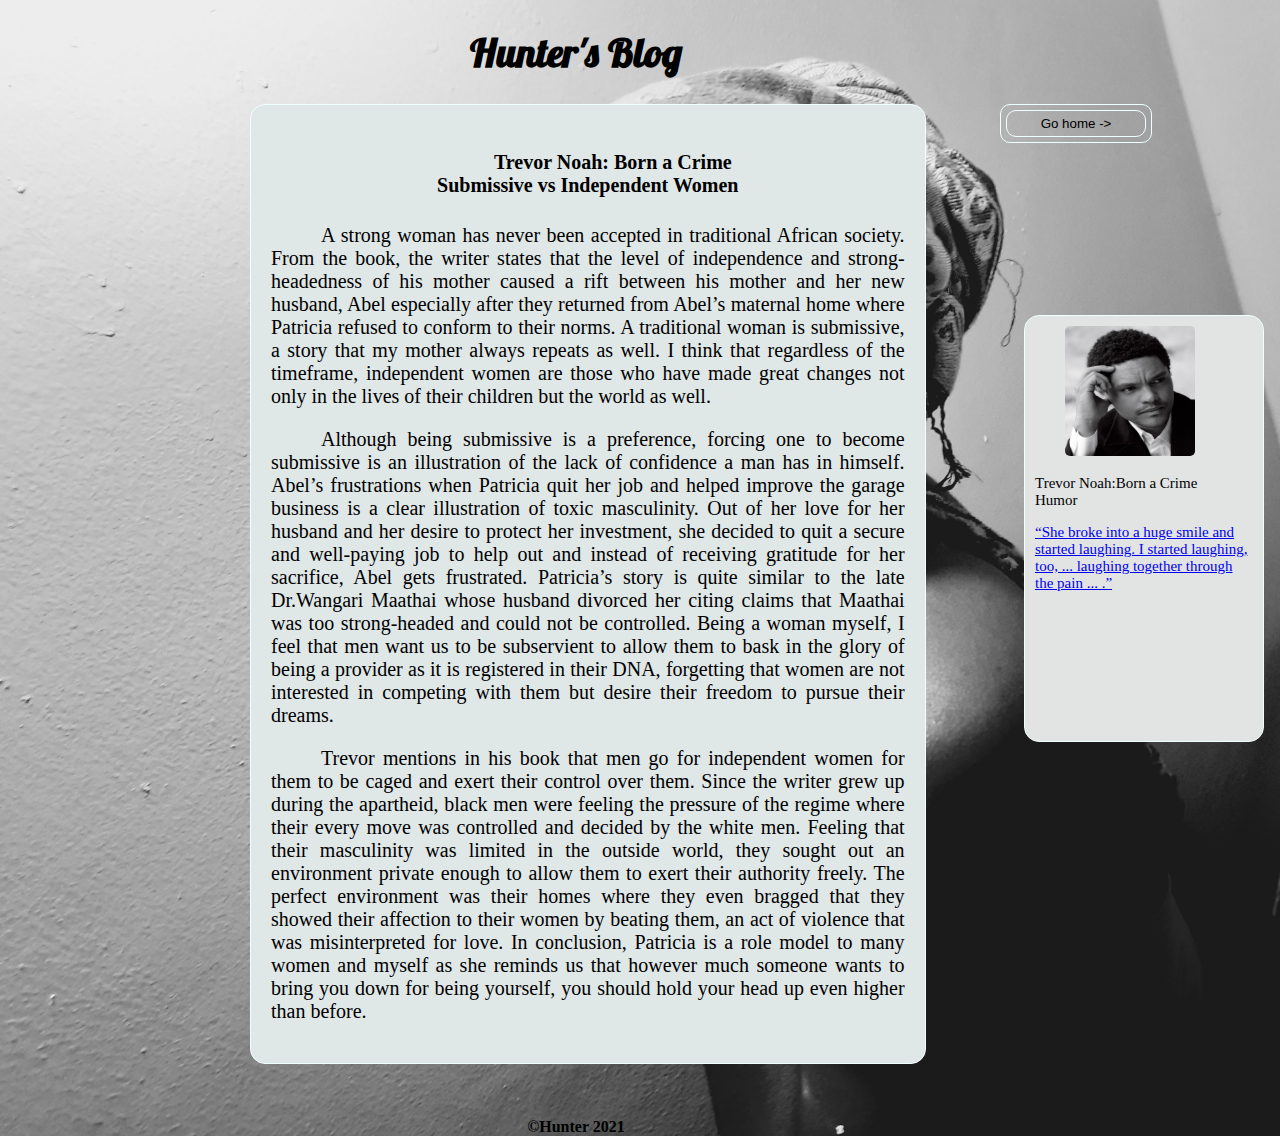
==== opinion.html @ 3d58e00a "personal website" ====
<!DOCTYPE html>
<html>
<head>
<title>Personal Project</title>
<meta name= "viewport" content="width=device-width,
initial-scale =1.0">
<link rel="stylesheet" href="style.css">
<link href="https://fonts.googleapis.com/css2?family=Lobster&display=swap" rel="stylesheet">
</head>
<body class = "blogpic">
    <div id = "text">
        <h1><span>Hunter's Blog</span></h1>
        
    </div>
    <div id="homelink">
    <a href="index.html"><input type="button" value="Go home ->" id= "homelink"></a>
    </div>
    <div class= "blogpost1">
        <h4>Trevor Noah: Born a Crime <br>
            Submissive vs Independent Women</h4>
        <p>
            A strong woman has never been accepted in traditional African society.
             From the book, the writer states that the level of independence and strong-headedness of his mother caused a rift between his mother and her new husband,
              Abel especially after they returned from Abel’s maternal home where Patricia refused to conform to their norms. 
              A traditional woman is submissive, a story that my mother always repeats as well.
               I think that regardless of the timeframe, independent women are those who have made great changes not only in the lives of their children but the world as well. 
               </p>
               <p>
Although being submissive is a preference, forcing one to become submissive is an illustration of the lack of confidence a man has in himself. 
Abel’s frustrations when Patricia quit her job and helped improve the garage business is a clear illustration of toxic masculinity. 
Out of her love for her husband and her desire to protect her investment, she decided to quit a secure and well-paying job to help out and instead of receiving gratitude for her sacrifice, Abel gets frustrated. 
Patricia’s story is quite similar to the late Dr.Wangari Maathai whose husband divorced her citing claims that Maathai was too strong-headed and could not be controlled.
Being a woman myself, I feel that men want us to be subservient to allow them to bask in the glory of being a provider as it is registered in their DNA,
 forgetting that women are not interested in competing with them but desire their freedom to pursue their dreams. </p>
 <p>
Trevor mentions in his book that men go for independent women for them to be caged and exert their control over them.
 Since the writer grew up during the apartheid, black men were feeling the pressure of the regime where their every move was controlled and decided by the white men. 
 Feeling that their masculinity was limited in the outside world, they sought out an environment private enough to allow them to exert their authority freely. 
 The perfect environment was their homes where they even bragged that they showed their affection to their women by beating them, an act of violence that was misinterpreted for love.
In conclusion, Patricia is a role model to many women and myself as she reminds us that however much someone wants to bring you down for being yourself, you should hold your head up even higher than before. 


        </p>
        

    </div>
    <div id="preview">
        <img src="potrait.jpeg">
        <p>
        Trevor Noah:Born a Crime<br>
        Humor<br>
        </p>
        <a href="opinion2.html">
            “She broke into a huge smile and started laughing. I started laughing, too, 
            ... laughing together through the pain ... .” 
        </a>
        

    </div>














</body>

<br>
<br>
<br>
<footer id = "end">  
    &copy;Hunter 2021
</footer> 














</html>
---- style.css ----
.main-content{
    background-image:url("mesmile.jpg");
    background-repeat: no-repeat;
    background-size: cover;
    
}

.navbar{
    height:40px;
    width: 100%;
    border: 1px groove #F0FFFF;
    background-color: white;
    border-radius: 5px; 
    margin: -5px; 
    /* position: fixed; */
        }
    li {
       float:right;
list-style-type:none;
}

li a {
display: block;
color: rgb(5, 5, 5);
text-align: center;
padding: 0px 20px;
text-decoration: none;
font-size: larger;
}
/* #body{
    /* margin: 0%; */

#verse{
    position: absolute;
    top:75%;
    left: 10px;
    font-family: 'Lobster', cursive;
    font-size: 30px;
    color: rgb(70, 69, 69);    
}
.container{
    display: grid;
    grid-template-columns: 630px 630px;
    /* grid-template-rows: repeat(3 1fr); */
    grid-auto-rows: minmax(1fr, auto);
    grid-gap: 10px;
   
    
}
img{
    height:322px;
    width: auto;
    position: relative;
    left: 50px;
    top: 30px;
    
}
.textone {
    font-size: 20px;
    text-indent: 50px;
    line-height: 37px;
}
.texttwo{
    font-size: 20px;
    text-indent: 50px;
    line-height: 37px;
}
.textthree{
    font-size: 20px;
    text-indent: 50px;
    line-height: 37px;
}
.textfour{
    font-size: 20px;
    text-indent: 50px;
    line-height: 37px;
}
.textfive{
    font-size: 20px;
    text-indent: 50px;
    line-height: 37px;
  
}
 #image3 img{
     width:330px;
     height:330px;
 }
 #image5 img{
    width:320px;
    height:320px;
}
#footer{
    text-align: center;
    font-size: 20px;
    color: white;
    background-color: rgb(15, 15, 15);
    border: solid 1px rgb(15, 15, 15);
    height: 20px;
    padding:10px;
    padding-bottom: 20px;
    border-radius: 5px;
    margin: -5px; /*-ve to fill the entire space left*/ 
}
.blogpic{
    background-image: url("mesmile.jpg");
    background-repeat: no-repeat;
    background-size: cover;
    margin: 0;
    width: 90%;

}
#text{
    font-family: 'Lobster', cursive;
    text-align: center;
    font-size: 20px;
}
#homelink{
    float: right;
    width: 140px;
    padding: 5px;
    border-radius: 10px;
    text-decoration: none;
    background-color: transparent;
    border: 1px groove #F0FFFF;
}

.blogpost1{
    border: 1px groove #F0FFFF;
    border-radius: 15px;
    position: relative;
    top: 0px;
    left:250px;
    text-align: justify;
    font-size: 20px;
    width:55%;
    background-color: #dfe7e7;
    padding: 20px;
    text-indent: 50px;
  
    
}
h4{
    text-align: center;
}
#preview{
    border: 1px groove #F0FFFF;
    background-color: #e2e4e4;
    border-radius: 15px;
    width: 17%;
    height:45%;
    position: absolute;
    top:35%;
    left: 80%;
    font-size: 15px;
    padding: 10px;
}
#preview img{
    width:130px;
    height:130px;
    position:relative;
    top:0px;
    left: 30px;
    border-radius:5px;
}
#end{
    text-align: center;
    font-weight: bold;
}
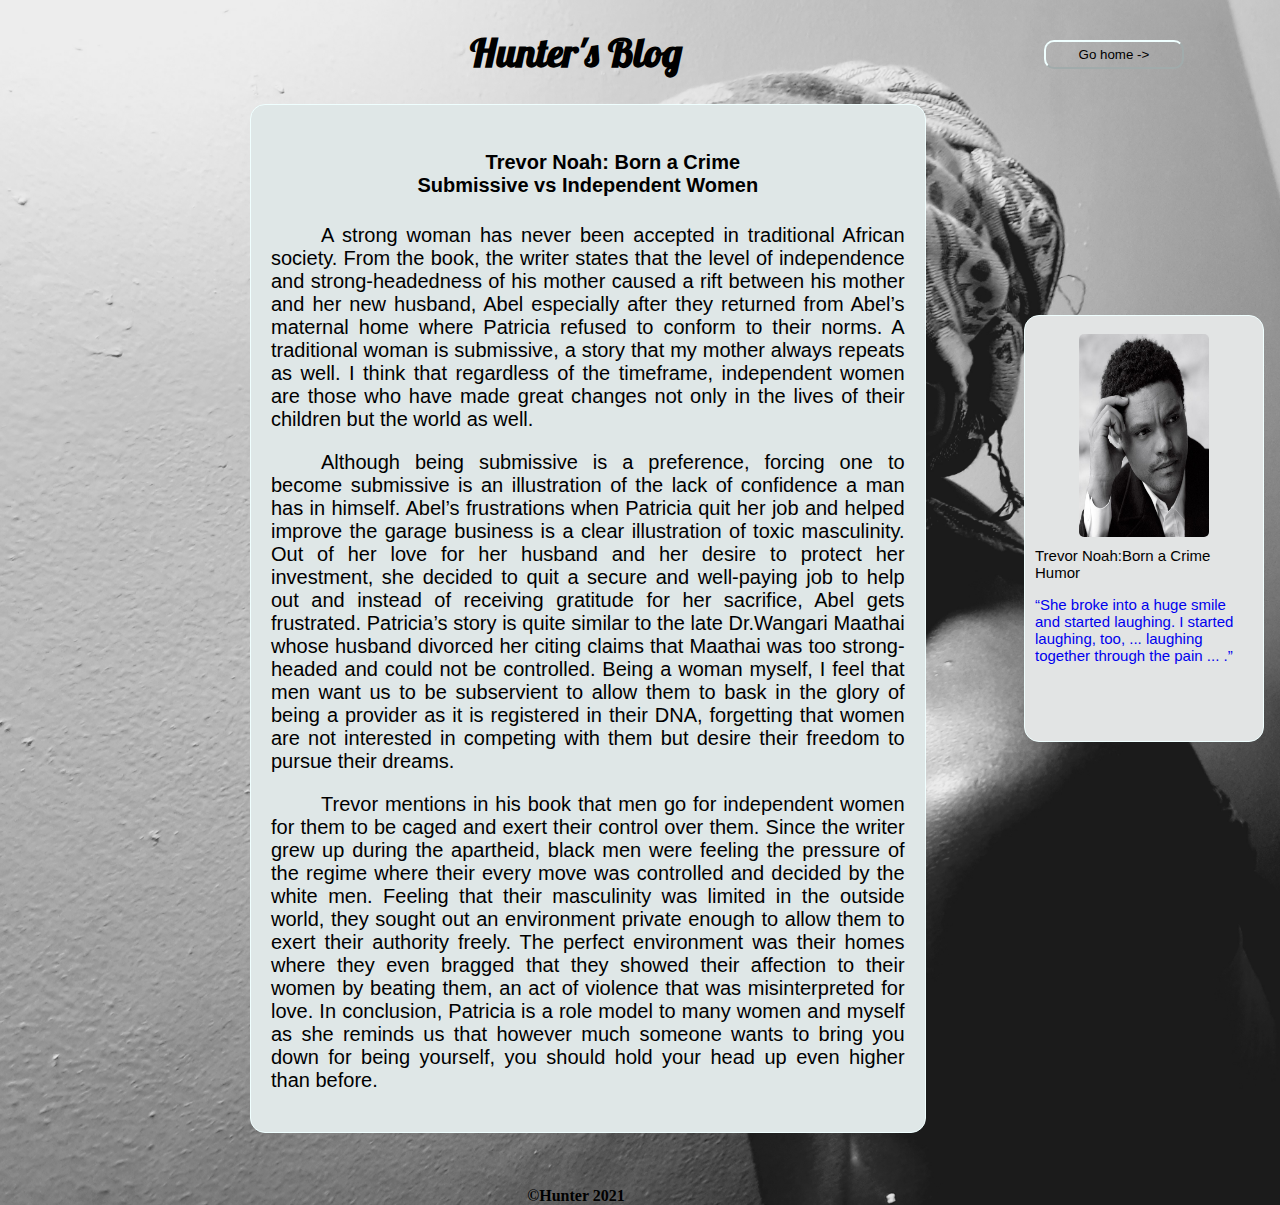
==== commit dc913ec2: "personal website" ====
--- a/opinion.html
+++ b/opinion.html
@@ -10,11 +10,12 @@
 <body class = "blogpic">
     <div id = "text">
         <h1><span>Hunter's Blog</span></h1>
+        <div id="homelink">
+            <a href="index.html"><input type="button" value="Go home ->" id= "homelink"></a>
+            </div>
         
     </div>
-    <div id="homelink">
-    <a href="index.html"><input type="button" value="Go home ->" id= "homelink"></a>
-    </div>
+   
     <div class= "blogpost1">
         <h4>Trevor Noah: Born a Crime <br>
             Submissive vs Independent Women</h4>
--- a/style.css
+++ b/style.css
@@ -1,3 +1,5 @@
+
+
 .main-content{
     background-image:url("mesmile.jpg");
     background-repeat: no-repeat;
@@ -6,13 +8,12 @@
 }
 
 .navbar{
-    height:40px;
-    width: 100%;
-    border: 1px groove #F0FFFF;
-    background-color: white;
-    border-radius: 5px; 
+    height:40px;    
+    background-color: rgb(228, 214, 240);
+    height: 50px;
     margin: -5px; 
-    /* position: fixed; */
+    margin-top: -1%;
+    
         }
     li {
        float:right;
@@ -23,7 +24,7 @@
 display: block;
 color: rgb(5, 5, 5);
 text-align: center;
-padding: 0px 20px;
+padding: 10px 20px;
 text-decoration: none;
 font-size: larger;
 }
@@ -38,56 +39,68 @@
     font-size: 30px;
     color: rgb(70, 69, 69);    
 }
-.container{
+.container1{
+    width: 70%;
+}
+.container{     
     display: grid;
-    grid-template-columns: 630px 630px;
+    grid-template-columns: 630px 630px;    
     /* grid-template-rows: repeat(3 1fr); */
     grid-auto-rows: minmax(1fr, auto);
     grid-gap: 10px;
-   
+    border-radius: 5px;    
     
 }
+.body{
+    background-color: #e2e4e4;
+}
 img{
-    height:322px;
-    width: auto;
+    height:90%;
+    width: 90%;
     position: relative;
-    left: 50px;
-    top: 30px;
+    left: 8%;
+    top: 7%;
     
 }
 .textone {
     font-size: 20px;
     text-indent: 50px;
     line-height: 37px;
+    font-family: Arial, Helvetica, sans-serif;
 }
 .texttwo{
     font-size: 20px;
     text-indent: 50px;
     line-height: 37px;
+    font-family: Arial, Helvetica, sans-serif;
 }
 .textthree{
     font-size: 20px;
     text-indent: 50px;
     line-height: 37px;
+    font-family: Arial, Helvetica, sans-serif;
 }
 .textfour{
     font-size: 20px;
     text-indent: 50px;
     line-height: 37px;
+    font-family: Arial, Helvetica, sans-serif;
 }
 .textfive{
     font-size: 20px;
     text-indent: 50px;
     line-height: 37px;
+    font-family: Arial, Helvetica, sans-serif;
   
 }
  #image3 img{
-     width:330px;
-     height:330px;
+     width:60%;
+     height: 80%;
+     
  }
  #image5 img{
-    width:320px;
-    height:320px;
+    width:60%;
+    /* height:320px; */
 }
 #footer{
     text-align: center;
@@ -115,13 +128,18 @@
     font-size: 20px;
 }
 #homelink{
-    float: right;
+    position: absolute;
+    left: 73%;
+   top: 20px;
     width: 140px;
     padding: 5px;
     border-radius: 10px;
+    border-color: #F0FFFF;
     text-decoration: none;
     background-color: transparent;
-    border: 1px groove #F0FFFF;
+   
+   
+
 }
 
 .blogpost1{
@@ -136,6 +154,7 @@
     background-color: #dfe7e7;
     padding: 20px;
     text-indent: 50px;
+    font-family: Arial, Helvetica, sans-serif;
   
     
 }
@@ -153,13 +172,22 @@
     left: 80%;
     font-size: 15px;
     padding: 10px;
+    font-family: Arial, Helvetica, sans-serif;
+    
+    
+}
+#preview a{
+    text-decoration: none;
+}
+#preview a:hover{
+    color: rgb(185, 134, 230);
 }
 #preview img{
-    width:130px;
-    height:130px;
+    width:60%;
+    height:50%;
     position:relative;
-    top:0px;
-    left: 30px;
+    left: 20%;
+    top:2%;
     border-radius:5px;
 }
 #end{
